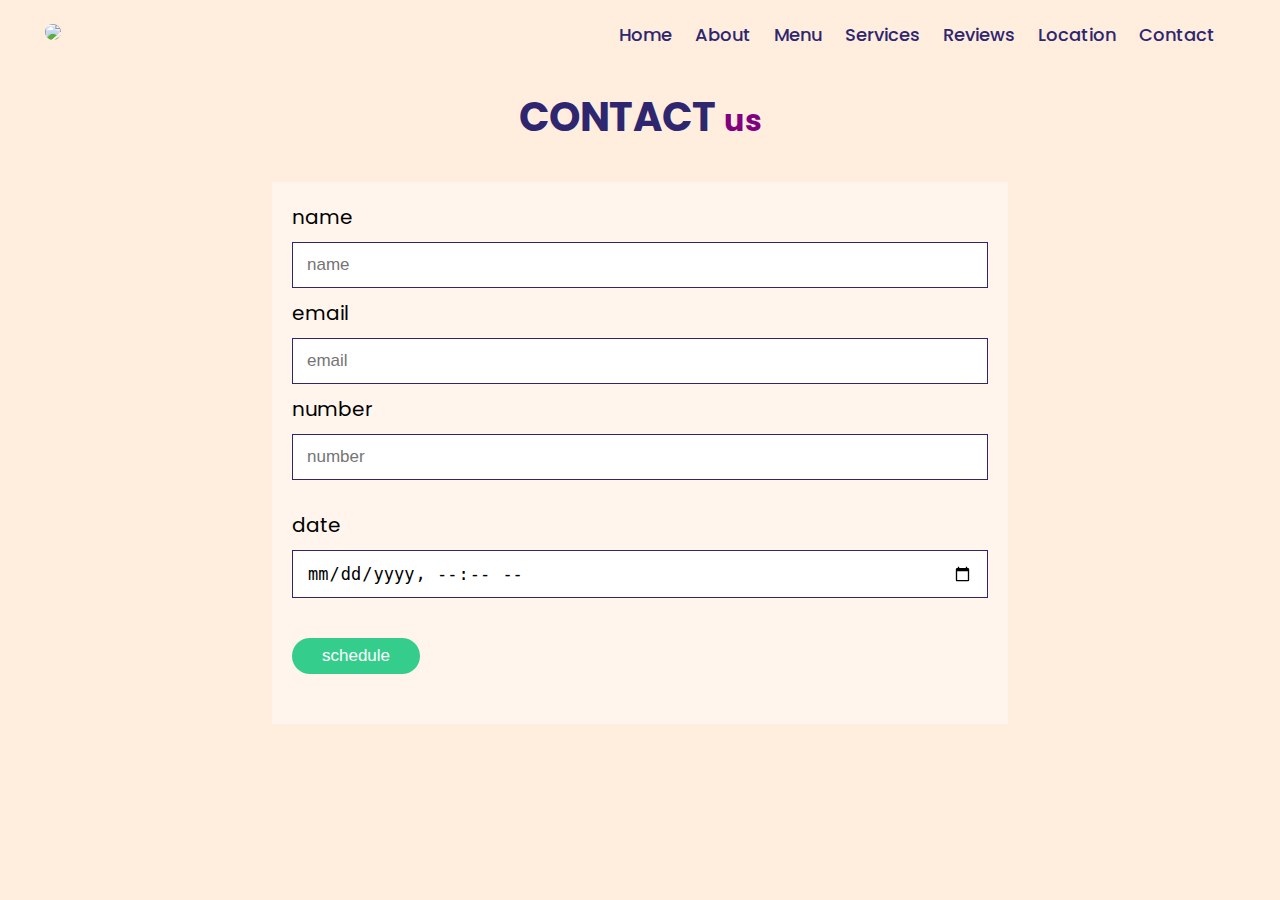
==== contact.html @ 197af46a "Add files via upload" ====
<!DOCTYPE htmL>
<html>
    <head>
        <meta charset="utf-8" >
        <link rel="stylesheet" href="styles.css">
        <!-- import font from google
        <style>
            @import url('https://fonts.googleapis.com/css2?family=Poppins:wght@300&display=swap');
        </style> -->
        <link rel="preconnect" href="https://fonts.googleapis.com">
        <link rel="preconnect" href="https://fonts.gstatic.com" crossorigin>
        <link href="https://fonts.googleapis.com/css2?family=Poppins&display=swap" rel="stylesheet">
    

        <script language="javascript">
            window.onload = function () {
                submit_btn = document.getElementById("btn");
                submit_btn.addEventListener("click", validate());
            }
    
            function validate() {
                var form = document.contactform,
                name = form.name.value,
                email = form.email.value;
                number = form.phone.value;
                date = form.date.value;
                if (name != "" && email != "" && number != "" && date != "") {
                    alert("Thank you for scheduling an appointment! We will get back to you within 48 hours.");
                    return true;
                }
                alert("Please fill out all data fields to make an appointment.");
                return false;
            }
        </script>

    </head>
    <body>
        <div class="container">
            <div class="navbar">
                <div class="logo">
                    <a href="index.html">
                        <img src="images/logo.svg" class="curve" width="250px">
                    </a>
                </div>
                <nav>
                    <ul id="MenuItems">
                        <li><a href="index.html">Home</a></li>
                        <li><a href="about.html">About</a></li>
                        <li><a href="menu.html">Menu</a></li>
                        <li><a href="services.html">Services</a></li>
                        <li><a href="reviews.html">Reviews</a></li>
                        <li><a href="location.html">Location</a></li>
                        <li><a href="contact.html">Contact</a></li>
                    </ul>
                </nav>
                <img src="images/menu.png" class="menu-icon" onclick="menutoggle()">
            </div>
        </div>
        <!-- contact section start! -->
        <section class="contact" id="contact">
            <h1 class="heading">
                contact
                <span> us</span>
            </h1>

            <div class="row">
                <form name="contactform" onsubmit="return validate();">
                    <div class="box-container">
                        <div class="box">
                            <div class="inputBox">
                                <span>name</span>
                                <input type="text" name="name" placeholder="name">
                            </div>
                            <div class="inputBox">
                                <span>email</span>
                                <input type="email" name="email" placeholder="email">
                            </div>
                            <div class="inputBox">
                                <span>number</span>
                                <input type="number" name="phone" placeholder="number">
                            </div>
                        </div>
                        <div class="box">
                            <div class="inputBox">
                                <span>date</span>
                                <input type="datetime-local" name="date">
                            </div>
                        </div>
                        
                    </div>
                    
                    <input type="submit" value="schedule" class="btn" id="btn">
                </form>
            </div>
        </section>
        <!-- end of contact section -->
        <script>
            var MenuItems = document.getElementById("MenuItems");
            MenuItems.style.maxHeight = "0px";
            function menutoggle(){
                if(MenuItems.style.maxHeight == "0px"){
                    MenuItems.style.maxHeight = "190px";
                } 
                else {
                    ManuItems.style.maxHeight = "0px";
                }
            }
        </script>
    </body>
</html>
---- styles.css ----
@charset "utf-8";

:root {
    --main-color: #FFEDDE;
    --black:#13131a;
    --bg:#FFEDDE;
    --border:.1rem solid black;
}

*{
    margin:0;
    padding:0;
    box-sizing: border-box;
    outline: none;
    border: none;
    text-decoration: none;
}

body {
    background: var(--bg);
    font-family: 'Poppins', sans-serif;
}

.navbar{
    display: flex;
    align-items: center;
    padding: 20px;
}
nav{
    flex: 1;
    text-align: right;
}
nav ul{
    display: inline-block;
    list-style-type: none;
}

nav ul li{
    display: inline-block;
    margin-right: 20px;
}

a{
    text-decoration: none;
    color: #2E266F;
    font-weight: 500;
    font-size: 18px;
}
.container{
    max-width: 1300px;
    margin: auto;
    padding-left: 25px;
    padding-right: 25px;
}
.curve{
    border-radius: 20px;
}
.row{
    display: flex;
    align-items: center;
    flex-wrap: wrap;
    justify-content: space-around;
}
.col-2{
    flex-basis: 50%;
    min-width: 500px;
}
.col-2 img{
    max-width: 100%;
    padding: 50px 0;
}

/* Left Side Content */
.col-1 h1{
    font-size: 80px;
    line-height: 60px;
    margin: 25px 0;
    opacity: 0.1;
}
.col-1 p{
    font-size: 30px;
    color: #2E266F;
    font-weight: 800;
}

section {
    padding: 2rem 7%;
}

.header {
    background: var(--bg);
    display: flex;
    align-items: center;
    justify-content: space-between;
    padding: 1.5rem 7%;
    border-bottom: var(--border);
    position: fixed;
    top: 0;
    left: 0;
    right: 0;
    z-index: 1000;
}

.heading {
    text-align: center;
    color:#2E266F;
    text-transform: uppercase;
    padding-bottom: 3.5rem;
    font-size: 4rem;
}

.heading span{
    color: purple;
    text-transform: lowercase;
    font-size: 3rem;
}

html {
    font-size: 62.5%;
    overflow-x: hidden;
    scroll-padding-top: 9rem;
    scroll-behavior: smooth;
}

.btn{
    margin-top: 1rem;
    display: inline-block;
    /* padding: .7rem 3rem; */
    font-size: 1.7rem;
    color:#fff;
    /* background: var(--main-color); */
    cursor: pointer;

    /* display:inline-block; */
    background-color: #35CD8C;
    color: #ffff;
    padding: 8px 30px;
    margin: 30px 0;
    border-radius: 30px;
}

.btn:hover {
    /* letter-spacing: .2rem; */
    background-color: #2E266F;
}

.header{
    background-color: #FFEDDE;
}
.header .row{
    margin-top: 70px;
}
.menu-icon{
    width: 28px;
    margin-left: 20px;
    display: none;
}

/* media queries */
@media only screen and (max-width:1000px){
    nav ul{
        position: absolute;
        top: 100px;
        left: 0;
        width: 100%;
        overflow: hidden;
    }
    nav ul li{
        display: block;
        margin-right: 50px;
    }
    nav ul li a{
        color: #2E266F;
    }
    .menu-icon{
        display: block;
        cursor: pointer;
    }
}
@media (max-width:991px) {
    html {
        font-size: 55%;
    }

    .header {
        padding: 1.5rem 2rem;
    }

    section {
        padding: 2rem;
    }
}

/* review section */

.review .box-container {
    display: grid;
    grid-template-columns: repeat(auto-fit, minmax(30rem, 1fr));
    gap: 1.5rem;
}

.review .box-container .box {
    border:var(--border);
    text-align: center;
    padding:3rem 2rem;
}

.review .box-container .box p {
    font-size: 1.5rem;
    line-height: 1.8;
    color:#2E266F;
    padding:2rem 0;
}

.review img {
    width: 7rem;
}

.review .box-container .box .user {
    height: 7rem;
    width: 7rem;
    border-radius: 50%;
    object-fit: cover;
}

.review .box-container .box h3 {
    padding: 1rem 0;
    font-size: 2rem;
    color:#2E266F;
}

.review .box-container .box .stars i {
    font-size: 1.5rem;
    color: var(--main-color);
}

/* location style */
.location .box-container {
    display: grid;
    grid-template-columns: repeat(auto-fit, minmax(30rem, 1fr));
    gap: 1.5rem;
}

.location .box-container .box {
    border:var(--border);
    text-align: center;
    padding:3rem 2rem;
}

.location .box-container .box p {
    font-size: 1.5rem;
    line-height: 1.8;
    color:black;
    padding:2rem 0;
}

.location .row {
    display: flex;
    align-items: center;
    background:var(--main-color);
    flex-wrap: wrap;
    gap: 1rem;
}

.location .row .map {
    flex: 1 1 45rem;
    width: 80%;
    height: 50rem;
    object-fit: cover;
}

/* contact style */

.contact {
    background-color: #ffedde;
}

/* .contact .heading {
    font-size: 3rem;
}

.contact .heading span {
    font-size: 3.5rem;
    color: #35cd8c;
} */

.contact .heading h1 {
    color: #fff5ec;
}

.contact form {
    padding: 2rem;
    background-color: #fff5ec;
    /* lettuce png??? if desired */
    /* background-image: url("lettuce.png");
    height: 500px;
    background-position: top center;
    background-repeat: no-repeat;
    background-size: cover;
    position: relative;
    margin-bottom: 20px; */
}

.contact form .box-container {
    display: flex;
    flex-wrap: wrap;
    gap: 2rem;
}
.contact form .box-container .box {
    flex: 1 1 41rem;
}

.contact form .box-container .box .inputBox input, .contact form .box-container .box .inputBox textarea {
    width: 100%;
    margin: 1rem 0;
    padding: 1.2rem 1.4rem;
    font-size: 1.7rem;
    color: black;
    border: solid 1px #2e266f;
    text-transform: none;
}

.contact form .box-container .box .inputBox textarea {
    height: 20rem;
    resize: none;
}

.contact form .box-container .box .inputBox span {
    color: black;
    font-size: 2rem;
}

.contact form .btn {
    background-color: #35cd8c;
}


/* menu style */
.menu .box-container{
    display:grid;
    grid-template-columns: repeat(auto-fit, minmax(30rem, 1fr));
    gap:1.5rem;
}

.menu .box-container .box{
    padding: 5rem;
    text-align: center;
    border: var(--border);
}

.menu .box-container .box img{
    height: 13rem;
}

.menu .box-container .box h3{
    color: #313142;
    font-size: 2rem;
    padding: 1rem 0;
    font-weight:normal;
}

.menu .box-container .box .price{
    color: purple;
    font-size: 2.5rem;
    padding: 5rem 0;
}

.menu .box-container .box .price span{
    font-size: 1.5rem;
    font-weight: lighter;
    text-decoration: line-through;
}

.menu .box-container .box:hover{
    background: #fcd4b3;
}

.menu .box-container .box:hover >{
    background: #fcd4b3;
}

.menu .btn{
    color: white;
}


/* services/products style */

.products .box-container{
    display:grid;
    grid-template-columns: repeat(auto-fit, minmax(30rem, 1fr));
    gap:1.5rem;
}

.products .box-container .box{
    text-align: center;
    border: var(--border);
    padding: 2rem;
}

.products .box-container .box .icons a{
    height: 5rem;
    width: 5rem;
    line-height: 5rem;
    font-size: 2rem;
    border: var(--border);
    color:#35cd8c;
    margin: .3rem;
}

.products .box-container .box .icons a:hover{
    background: #fcd4b3;
}

.products .box-container .box .image{
    padding: 2.5rem 0;
}

.products .box-container .box .image img{
    height: 25rem;
}

.products .box-container .box .content h3{
    color: #2E266F;
    font-size: 2.5rem;
    font-weight: normal;
}

.products .box-container .box .content .stars{
    padding: 1.5rem;
}

.products .box-container .box .content .stars i{
    font-size: 1.7rem;
    color: #35cd8c;
}

.products .box-container .box .content .price{
    color:purple;
    font-size: 2.5rem;
}

.products .box-container .box .content .price span{
    text-decoration: line-through;
    font-weight: lighter;
    font-size: 1.5rem;
}
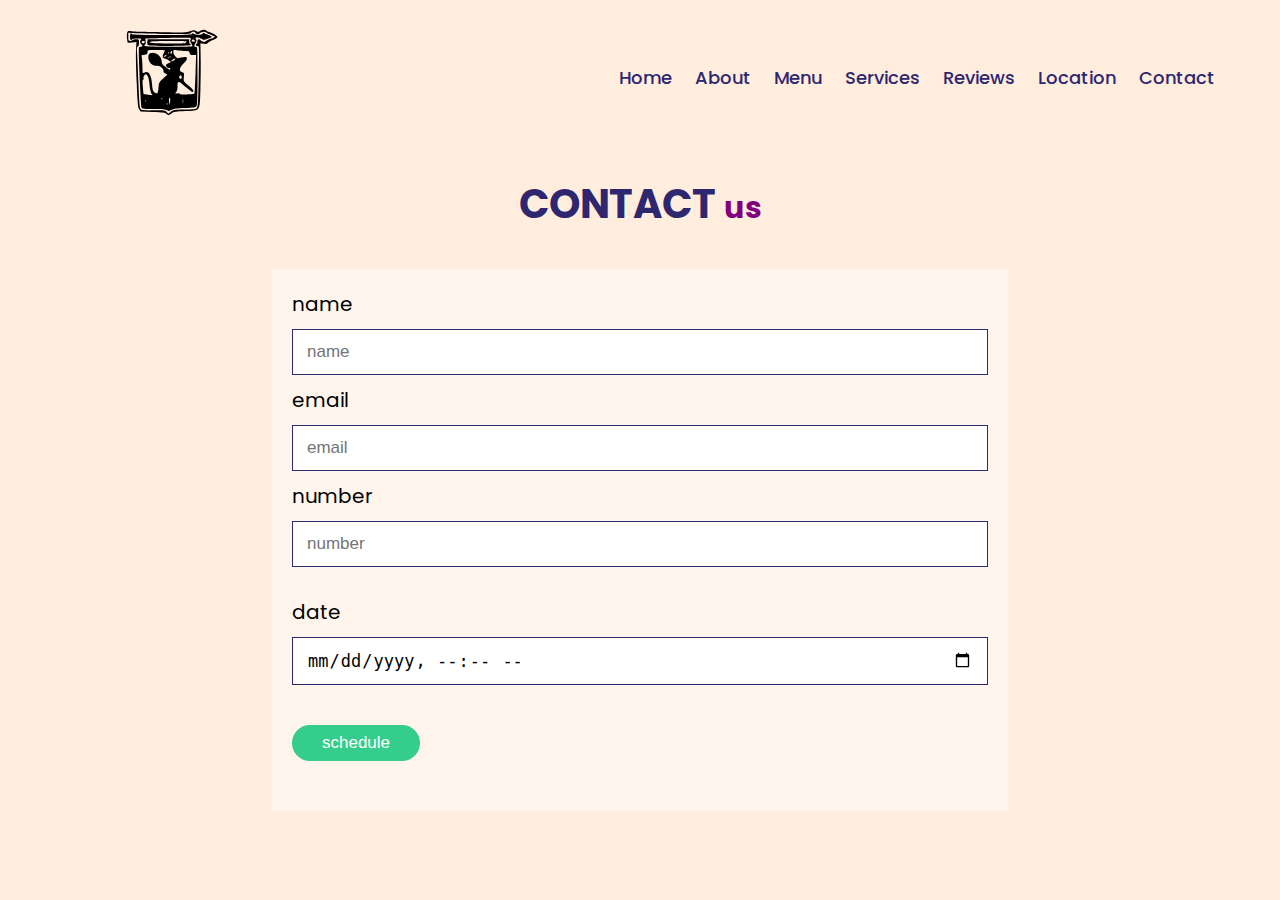
==== commit 7d59b696: "Update contact.html" ====
--- a/contact.html
+++ b/contact.html
@@ -10,28 +10,6 @@
         <link rel="preconnect" href="https://fonts.googleapis.com">
         <link rel="preconnect" href="https://fonts.gstatic.com" crossorigin>
         <link href="https://fonts.googleapis.com/css2?family=Poppins&display=swap" rel="stylesheet">
-    
-
-        <script language="javascript">
-            window.onload = function () {
-                submit_btn = document.getElementById("btn");
-                submit_btn.addEventListener("click", validate());
-            }
-    
-            function validate() {
-                var form = document.contactform,
-                name = form.name.value,
-                email = form.email.value;
-                number = form.phone.value;
-                date = form.date.value;
-                if (name != "" && email != "" && number != "" && date != "") {
-                    alert("Thank you for scheduling an appointment! We will get back to you within 48 hours.");
-                    return true;
-                }
-                alert("Please fill out all data fields to make an appointment.");
-                return false;
-            }
-        </script>
 
     </head>
     <body>
@@ -89,11 +67,31 @@
                         
                     </div>
                     
-                    <input type="submit" value="schedule" class="btn" id="btn">
+                    <input type="submit" value="schedule" class="btn" id="btn" onsubmit="validate()">
                 </form>
             </div>
         </section>
         <!-- end of contact section -->
+        <script language="javascript">
+            
+            function validate() {
+                var form = document.contactform,
+                name = form.name.value,
+                email = form.email.value;
+                number = form.phone.value;
+                date = form.date.value;
+                if (name != "" && email != "" && number != "" && date != "") {
+                    alert("Thank you for scheduling an appointment! We will get back to you within 48 hours.");
+                    return true;
+                } else {
+                    alert("Please fill out all data fields to make an appointment.");
+                    return false;
+                }
+                
+                
+            }
+        </script>
+        
         <script>
             var MenuItems = document.getElementById("MenuItems");
             MenuItems.style.maxHeight = "0px";
@@ -107,4 +105,4 @@
             }
         </script>
     </body>
-</html>+</html>
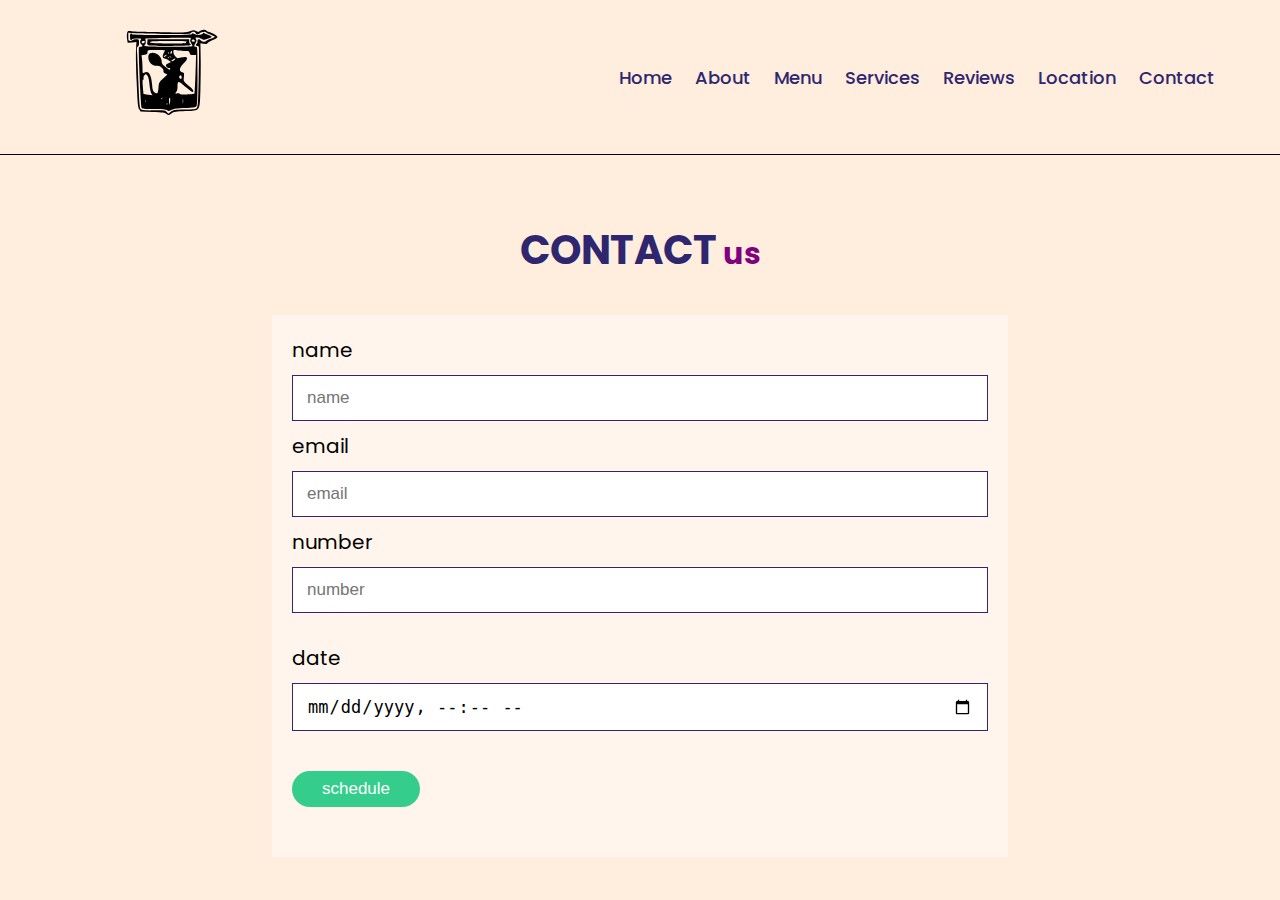
==== commit ce988b92: "Update contact.html" ====
--- a/contact.html
+++ b/contact.html
@@ -13,6 +13,7 @@
 
     </head>
     <body>
+        <div class="headers">
         <div class="container">
             <div class="navbar">
                 <div class="logo">
@@ -34,11 +35,11 @@
                 <img src="images/menu.png" class="menu-icon" onclick="menutoggle()">
             </div>
         </div>
+        </div>
         <!-- contact section start! -->
         <section class="contact" id="contact">
             <h1 class="heading">
-                contact
-                <span> us</span>
+                contact<span> us</span>
             </h1>
 
             <div class="row">
@@ -67,11 +68,13 @@
                         
                     </div>
                     
-                    <input type="submit" value="schedule" class="btn" id="btn" onsubmit="validate()">
+                    <input type="submit" value="schedule" class="btn" id="btn"
+                    onsubmit="validate()">
                 </form>
             </div>
         </section>
         <!-- end of contact section -->
+
         <script language="javascript">
             
             function validate() {
@@ -91,7 +94,7 @@
                 
             }
         </script>
-        
+
         <script>
             var MenuItems = document.getElementById("MenuItems");
             MenuItems.style.maxHeight = "0px";
--- a/styles.css
+++ b/styles.css
@@ -87,7 +87,7 @@
     padding: 2rem 7%;
 }
 
-.header {
+/* .header {
     background: var(--bg);
     display: flex;
     align-items: center;
@@ -99,7 +99,7 @@
     left: 0;
     right: 0;
     z-index: 1000;
-}
+} */
 
 .heading {
     text-align: center;
@@ -155,6 +155,14 @@
     margin-left: 20px;
     display: none;
 }
+.headers{
+    position: fixed;
+    top: 0;
+    left: 0;
+    right: 0;
+    background: var(--bg);
+    border-bottom: var(--border);
+}
 
 /* media queries */
 @media only screen and (max-width:1000px){
@@ -192,7 +200,9 @@
 }
 
 /* review section */
-
+.review {
+    margin-top: 200px;
+}
 .review .box-container {
     display: grid;
     grid-template-columns: repeat(auto-fit, minmax(30rem, 1fr));
@@ -235,6 +245,9 @@
 }
 
 /* location style */
+.location {
+    margin-top: 200px;
+}
 .location .box-container {
     display: grid;
     grid-template-columns: repeat(auto-fit, minmax(30rem, 1fr));
@@ -273,6 +286,7 @@
 
 .contact {
     background-color: #ffedde;
+    margin-top: 200px;
 }
 
 /* .contact .heading {
@@ -336,6 +350,9 @@
 
 
 /* menu style */
+.menu {
+    margin-top: 200px;
+}
 .menu .box-container{
     display:grid;
     grid-template-columns: repeat(auto-fit, minmax(30rem, 1fr));
@@ -386,6 +403,9 @@
 
 /* services/products style */
 
+.products {
+    margin-top: 200px;
+}
 .products .box-container{
     display:grid;
     grid-template-columns: repeat(auto-fit, minmax(30rem, 1fr));
@@ -444,4 +464,4 @@
     text-decoration: line-through;
     font-weight: lighter;
     font-size: 1.5rem;
-}+}
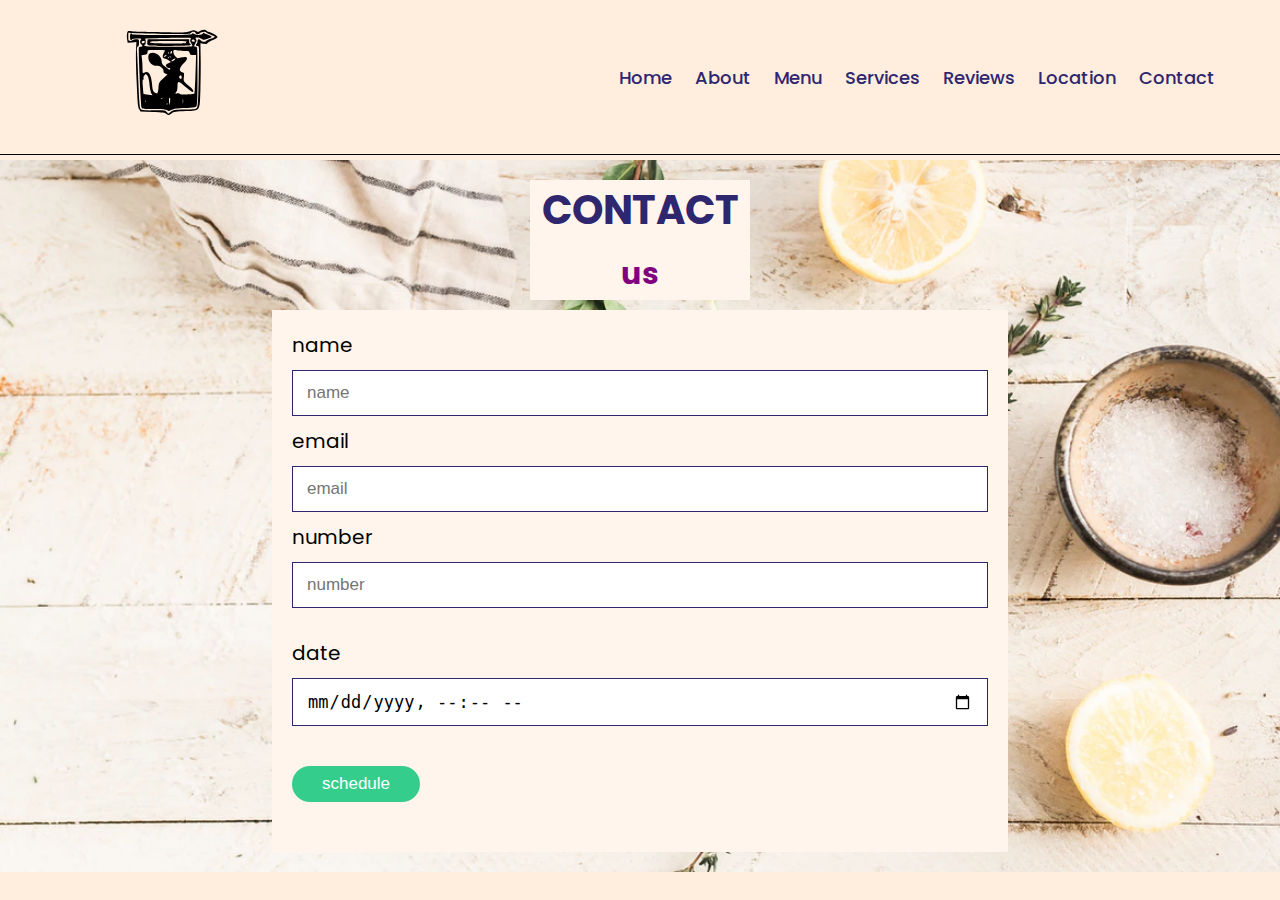
==== commit 3c69cbc3: "Update contact.html" ====
--- a/contact.html
+++ b/contact.html
@@ -10,6 +10,7 @@
         <link rel="preconnect" href="https://fonts.googleapis.com">
         <link rel="preconnect" href="https://fonts.gstatic.com" crossorigin>
         <link href="https://fonts.googleapis.com/css2?family=Poppins&display=swap" rel="stylesheet">
+        <title>Contact</title>
 
     </head>
     <body>
--- a/styles.css
+++ b/styles.css
@@ -86,20 +86,6 @@
 section {
     padding: 2rem 7%;
 }
-
-/* .header {
-    background: var(--bg);
-    display: flex;
-    align-items: center;
-    justify-content: space-between;
-    padding: 1.5rem 7%;
-    border-bottom: var(--border);
-    position: fixed;
-    top: 0;
-    left: 0;
-    right: 0;
-    z-index: 1000;
-} */
 
 .heading {
     text-align: center;
@@ -162,6 +148,7 @@
     right: 0;
     background: var(--bg);
     border-bottom: var(--border);
+    z-index: 1000;
 }
 
 /* media queries */
@@ -286,33 +273,28 @@
 
 .contact {
     background-color: #ffedde;
-    margin-top: 200px;
-}
-
-/* .contact .heading {
-    font-size: 3rem;
-}
-
-.contact .heading span {
-    font-size: 3.5rem;
-    color: #35cd8c;
-} */
-
-.contact .heading h1 {
-    color: #fff5ec;
+    margin-top: 160px;
+}
+
+.contact {
+    background-image: url("images/backgroundimg.jpg");
+    background-position: center center;
+    background-size: cover;
+    position: relative;
+    margin-bottom: 20px;
+}
+
+.contact .heading {
+    background-color: #fff5ec;
+    width: 20%;
+    margin: auto;
+    margin-bottom: 10px;
+    padding: 0;
 }
 
 .contact form {
     padding: 2rem;
     background-color: #fff5ec;
-    /* lettuce png??? if desired */
-    /* background-image: url("lettuce.png");
-    height: 500px;
-    background-position: top center;
-    background-repeat: no-repeat;
-    background-size: cover;
-    position: relative;
-    margin-bottom: 20px; */
 }
 
 .contact form .box-container {
@@ -403,31 +385,6 @@
 
 /* services/products style */
 
-.products {
-    margin-top: 200px;
-}
-.products .box-container{
-    display:grid;
-    grid-template-columns: repeat(auto-fit, minmax(30rem, 1fr));
-    gap:1.5rem;
-}
-
-.products .box-container .box{
-    text-align: center;
-    border: var(--border);
-    padding: 2rem;
-}
-
-.products .box-container .box .icons a{
-    height: 5rem;
-    width: 5rem;
-    line-height: 5rem;
-    font-size: 2rem;
-    border: var(--border);
-    color:#35cd8c;
-    margin: .3rem;
-}
-
 .products .box-container .box .icons a:hover{
     background: #fcd4b3;
 }
@@ -437,7 +394,7 @@
 }
 
 .products .box-container .box .image img{
-    height: 25rem;
+    width: 25rem;
 }
 
 .products .box-container .box .content h3{
